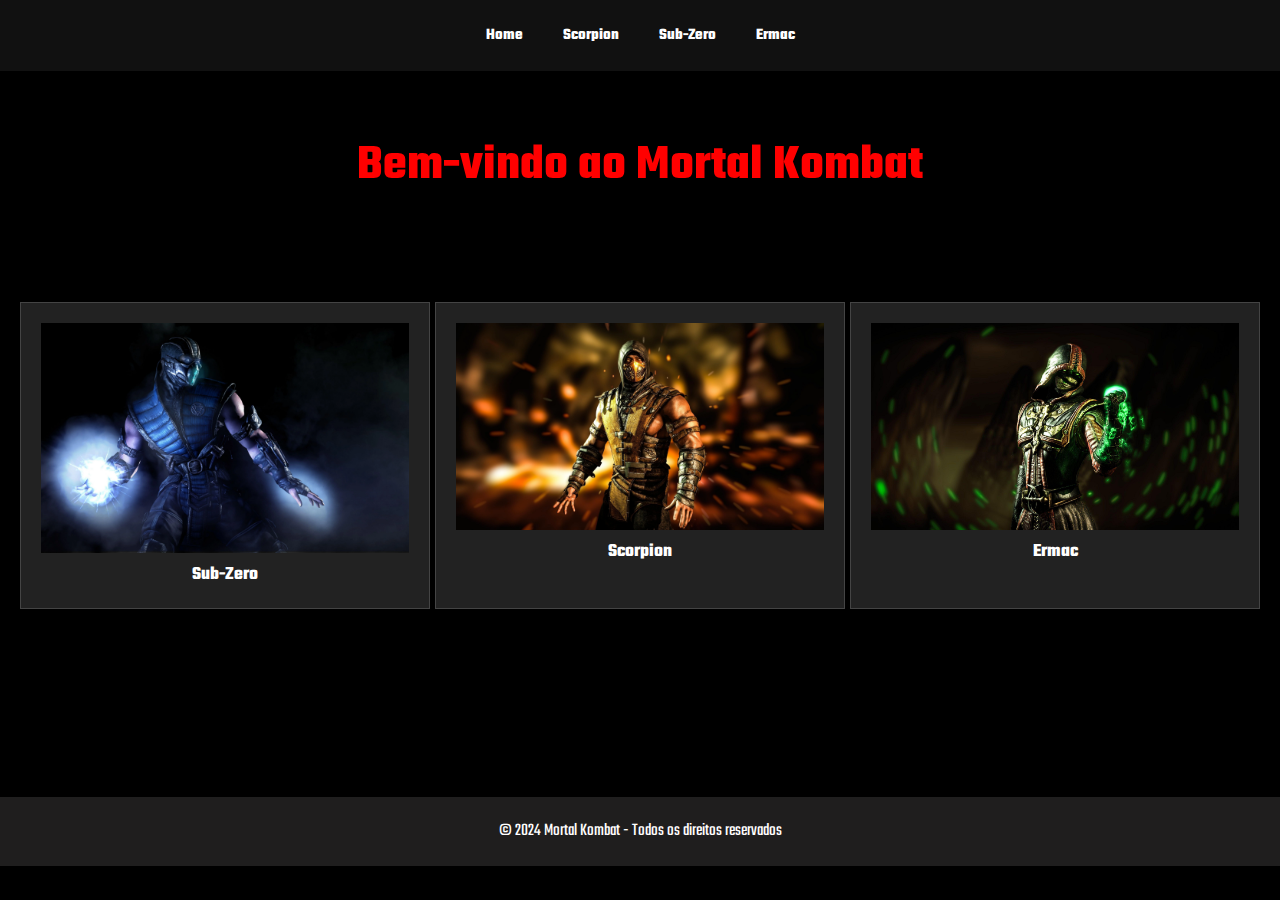
==== index.html @ d7798120 "first commit" ====
<!DOCTYPE html>
<html lang="pt-BR">

<head>
    <meta charset="UTF-8">
    <meta name="viewport" content="width=device-width, initial-scale=1.0">
    <title>Mortal Kombat</title>
</head>
<link rel="stylesheet" href="./css/style.css">

<body>

    <!-- Barra de navegação -->
    <div class="navbar">
        <a href="./index.html">Home</a>
        <a href="./personagem/scorpion.html">Scorpion</a>
        <a href="./personagem/subzero.html">Sub-Zero</a>
        <a href="./personagem/ermac.html">Ermac</a>
    </div>

    <!-- Conteúdo da página -->
    <div class="content">
        <h1>Bem-vindo ao Mortal Kombat</h1>

        <div class="characters">
            <div class="character-card">
                <img src="./img/subzero.webp" alt="Sub-Zero">
                <h3>Sub-Zero</h3>
            </div>
            <div class="character-card">
                <img src="./img/scorpion.webp" alt="Scorpion">
                <h3>Scorpion</h3>
            </div>
            <div class="character-card">
                <img src="./img/ermac.jpg" alt="Scorpion">
                <h3>Ermac</h3>
            </div>
        </div>
    </div>

    <!-- Rodapé -->
    <footer>
        <p>&copy; 2024 Mortal Kombat - Todos os direitos reservados</p>
    </footer>

</body>

</html>
---- css/style.css ----
@import url("https://fonts.googleapis.com/css2?family=Teko:wght@300..700&display=swap");

* {
    margin: 0;
    padding: 0;
    box-sizing: border-box;
    font-family: "Teko", sans-serif;
    font-optical-sizing: auto;
    font-weight: <weight>;
    font-style: normal;
}

body {
    background-color: #000;
    color: #fff;
    font-family: "Arial", sans-serif;
}

.navbar {
    background-color: #111;
    display: flex;
    justify-content: center;
    overflow: hidden;
    padding: 10px 0;
    position: fixed;
    width: 100%;
    top: 0;
    font-weight: bold;
    font-style: normal;
}

.navbar a {
    float: left;
    display: block;
    color: #fff;
    text-align: center;
    padding: 14px 20px;
    text-decoration: none;
    font-weight: bold;
}

.navbar a:hover {
    color: #f00;
}

.content {
    padding: 80px 20px;
}

h1 {
    font-size: 50px;
    text-align: center;
    margin: 0;
    padding: 50px 0;
    color: #f00;
}

.characters {
    display: flex;
    justify-content: space-around;
    gap: 5px;
    margin-top: 50px;
}

.character-card {
    background-color: #222;
    border: 1px solid #444;
    padding: 20px;
    width: 550px;
    text-align: center;
    transition: transform 0.2s;
}

.character-card img {
    width: 100%;
    height: auto;
}

.character-card:hover {
    transform: scale(1.1);
}

footer {
    display: flex;
    justify-content: center;
    padding: 20px 0;
    background-color: #1f1e1e;
    color: #fff;
    margin-top: 12vh;
}

.container {
    padding: 100px 20px;
    max-width: 900px;
    margin: 0 auto;
}

h1 {
    font-size: 50px;
    color: #f00;
    text-align: center;
}

h2 {
    color: #ffa500;
    text-align: center;
}

p {
    font-size: 18px;
    line-height: 1.6;
    text-align: justify;
}

.image-container {
    text-align: center;
    margin: 20px 0;
}

.image-container img {
    max-width: 100%;
    height: auto;
    border: 5px solid #ffa500;
}
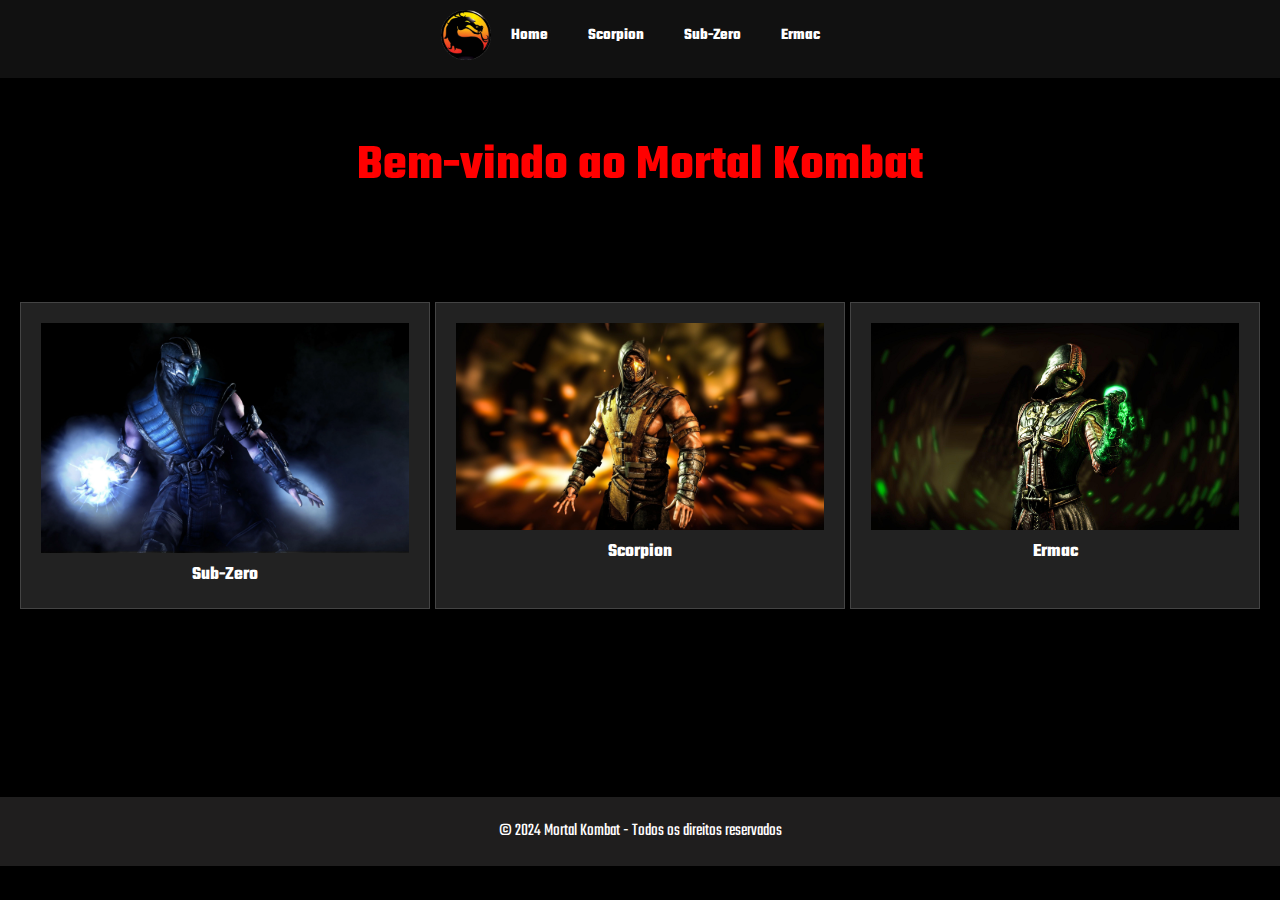
==== commit d82cb1a3: "logo" ====
--- a/index.html
+++ b/index.html
@@ -12,6 +12,9 @@
 
     <!-- Barra de navegação -->
     <div class="navbar">
+        <div class="img-navbar">
+            <img src="./img/Mortal_kombat_logo.png" alt="logo">
+        </div>
         <a href="./index.html">Home</a>
         <a href="./personagem/scorpion.html">Scorpion</a>
         <a href="./personagem/subzero.html">Sub-Zero</a>
@@ -24,15 +27,15 @@
 
         <div class="characters">
             <div class="character-card">
-                <img src="./img/subzero.webp" alt="Sub-Zero">
+                <a href="./personagem/subzero.html"><img src="./img/subzero.webp" alt="Sub-Zero"></a>
                 <h3>Sub-Zero</h3>
             </div>
             <div class="character-card">
-                <img src="./img/scorpion.webp" alt="Scorpion">
+                <a href="./personagem/scorpion.html"><img src="./img/scorpion.webp" alt="Scorpion"></a>
                 <h3>Scorpion</h3>
             </div>
             <div class="character-card">
-                <img src="./img/ermac.jpg" alt="Scorpion">
+                <a href="./personagem/ermac.html"><img src="./img/ermac.jpg" alt="Scorpion"></a>
                 <h3>Ermac</h3>
             </div>
         </div>
--- a/css/style.css
+++ b/css/style.css
@@ -6,8 +6,6 @@
     box-sizing: border-box;
     font-family: "Teko", sans-serif;
     font-optical-sizing: auto;
-    font-weight: <weight>;
-    font-style: normal;
 }
 
 body {
@@ -27,6 +25,11 @@
     top: 0;
     font-weight: bold;
     font-style: normal;
+}
+
+.navbar img {
+    width: 50px;
+    height: auto;
 }
 
 .navbar a {
@@ -89,10 +92,51 @@
     margin-top: 12vh;
 }
 
-.container {
+.container1 {
     padding: 100px 20px;
     max-width: 900px;
     margin: 0 auto;
+}
+
+.container1 h1 {
+    font-size: 50px;
+    color: rgb(255, 81, 0);
+    text-align: center;
+}
+
+.container1 h2{
+    color: #ffd000;
+}
+
+.container2 {
+    padding: 100px 20px;
+    max-width: 900px;
+    margin: 0 auto;
+}
+
+.container2 h1 {
+    font-size: 50px;
+    color: rgb(4, 0, 255);
+    text-align: center;
+}
+.container2 h2 {
+    color: rgb(0, 174, 255);
+}
+
+.container3 {
+    padding: 100px 20px;
+    max-width: 900px;
+    margin: 0 auto;
+}
+
+.container3 h1 {
+    font-size: 50px;
+    color: rgb(6, 170, 69);
+    text-align: center;
+}
+
+.container3 h2 {
+    color:rgb(9, 255, 0);
 }
 
 h1 {
@@ -118,8 +162,11 @@
 }
 
 .image-container img {
-    max-width: 100%;
+    width: 300px;
     height: auto;
-    border: 5px solid #ffa500;
 }
 
+video{
+    width: 300px ;
+    height: auto;
+}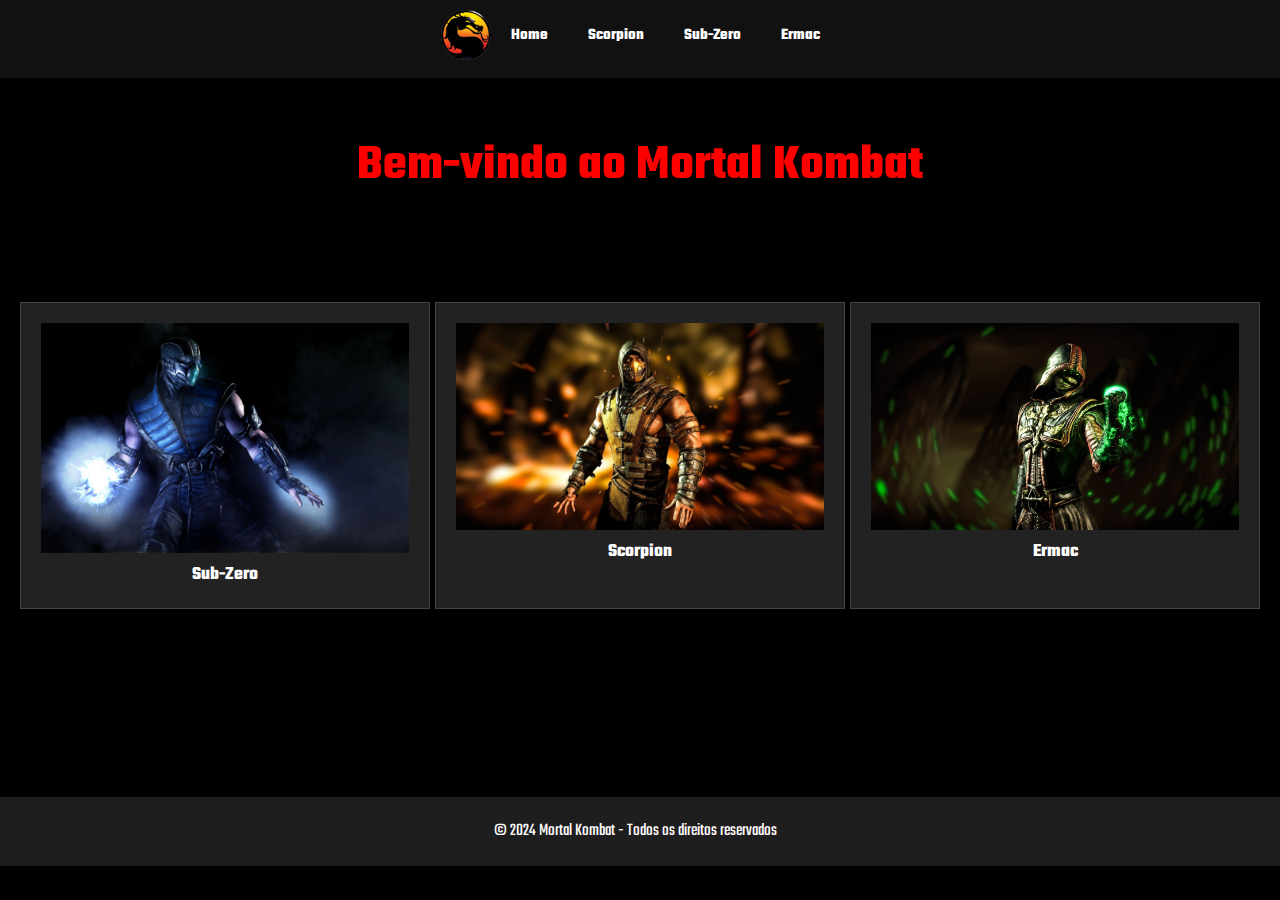
==== commit fdfb0b1f: "sim" ====
--- a/index.html
+++ b/index.html
@@ -44,6 +44,7 @@
     <!-- Rodapé -->
     <footer>
         <p>&copy; 2024 Mortal Kombat - Todos os direitos reservados</p>
+        <img src="https://static.tvtropes.org/pmwiki/pub/images/chrispratt_mario.png" alt="">
     </footer>
 
 </body>
--- a/css/style.css
+++ b/css/style.css
@@ -169,4 +169,9 @@
 video{
     width: 300px ;
     height: auto;
+}
+
+footer img {
+    width: 10px;
+    height: 10px;
 }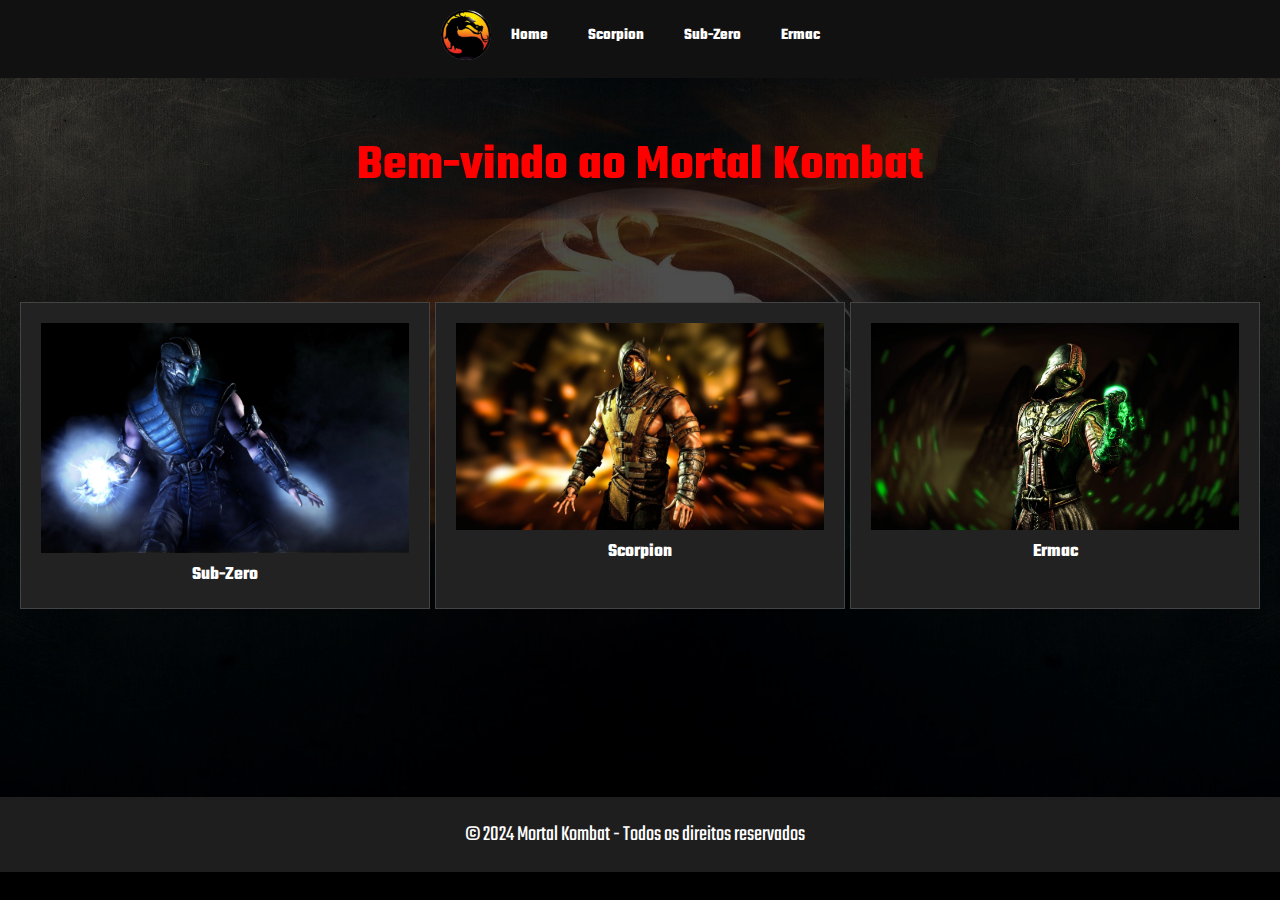
==== commit f779eb29: "ajustes finais" ====
--- a/index.html
+++ b/index.html
@@ -8,9 +8,8 @@
 </head>
 <link rel="stylesheet" href="./css/style.css">
 
-<body>
+<body class="backindex">
 
-    <!-- Barra de navegação -->
     <div class="navbar">
         <div class="img-navbar">
             <img src="./img/Mortal_kombat_logo.png" alt="logo">
@@ -21,7 +20,6 @@
         <a href="./personagem/ermac.html">Ermac</a>
     </div>
 
-    <!-- Conteúdo da página -->
     <div class="content">
         <h1>Bem-vindo ao Mortal Kombat</h1>
 
@@ -41,7 +39,6 @@
         </div>
     </div>
 
-    <!-- Rodapé -->
     <footer>
         <p>&copy; 2024 Mortal Kombat - Todos os direitos reservados</p>
         <img src="https://static.tvtropes.org/pmwiki/pub/images/chrispratt_mario.png" alt="">
--- a/css/style.css
+++ b/css/style.css
@@ -151,7 +151,7 @@
 }
 
 p {
-    font-size: 18px;
+    font-size: 22px;
     line-height: 1.6;
     text-align: justify;
 }
@@ -174,4 +174,80 @@
 footer img {
     width: 10px;
     height: 10px;
-}+}
+
+.backscorpion {
+    position: relative;
+}
+
+.backscorpion::before {
+    content: "";
+    position: absolute;
+    top: 0;
+    left: 0;
+    width: 100%;
+    height: 100%;
+    background-image: url(../img/scorpionnovo.jpg);
+    background-size: cover;
+    background-repeat: no-repeat;
+    background-position: center;
+    opacity: 0.2;
+    z-index: -1; 
+}
+
+.backsubzero {
+    position: relative;
+}
+
+.backsubzero::before {
+    content: "";
+    position: absolute;
+    top: 0;
+    left: 0;
+    width: 100%;
+    height: 100%;
+    background-image: url(../img/subzeronovo.jpg );
+    background-size: cover;
+    background-repeat: no-repeat;
+    background-position: center;
+    opacity: 0.2;
+    z-index: -1; 
+}
+
+.backermac {
+    position: relative;
+}
+
+.backermac::before {
+    content: "";
+    position: absolute;
+    top: 0;
+    left: 0;
+    width: 100%;
+    height: 100%;
+    background-image: url(../img/ermacnovo.webp);
+    background-size: cover;
+    background-repeat: no-repeat;
+    background-position: center;
+    opacity: 0.2;
+    z-index: -1; 
+}
+
+.backindex {
+    position: relative;
+}
+
+.backindex::before {
+    content: "";
+    position: absolute;
+    top: 0;
+    left: 0;
+    width: 100%;
+    height: 100%;
+    background-image: url(../img/backindex.jpg);
+    background-size: cover;
+    background-repeat: no-repeat;
+    background-position: center;
+    opacity: 0.3;
+    z-index: -1; 
+}
